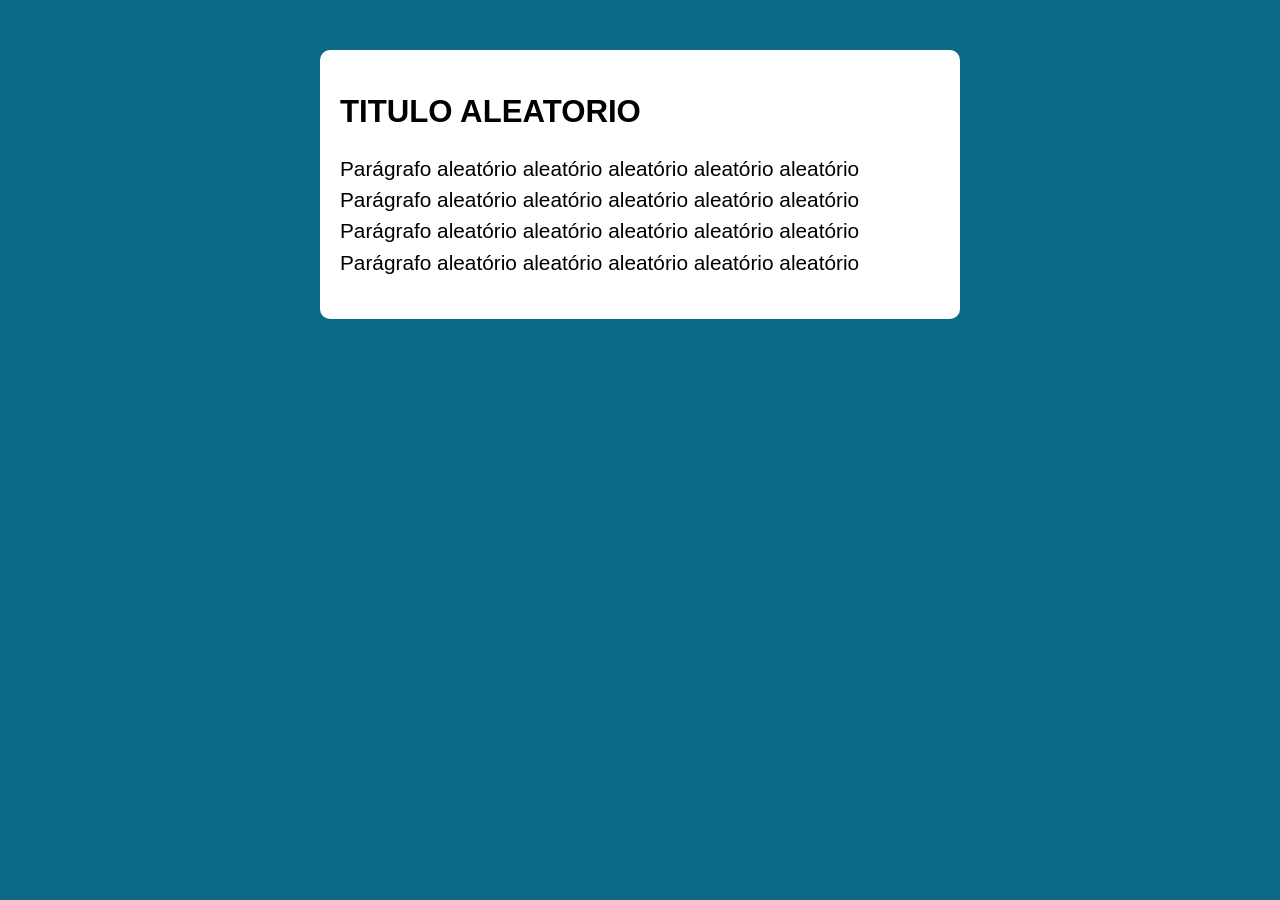
==== Módulo2_JavaScript_Lógica/modelo/index.html @ ccb431cb "Modelo HTML" ====
<!DOCTYPE html>
<html lang="pt-BR">
<head>
    <meta charset="UTF-8">
    <meta name="viewport" content="width=device-width, initial-scale=1.0">
    <title>Document</title>
    <link rel="stylesheet" href="./assets/css/style.css"/>
</head>
<body>
    
    <section class="container">
        <h1>TITULO ALEATORIO</h1>
        <p>
            Parágrafo aleatório aleatório aleatório aleatório aleatório
            Parágrafo aleatório aleatório aleatório aleatório aleatório
            Parágrafo aleatório aleatório aleatório aleatório aleatório
            Parágrafo aleatório aleatório aleatório aleatório aleatório
        </p>

        
    </section>

    <script src="./assets/js/main.js"></script>
</body>
</html>
---- Módulo2_JavaScript_Lógica/modelo/assets/css/style.css ----
:root {
    --primary-color: rgb(13, 106, 134);
    --primary-color-darker: rgb(3, 3, 3);
}

* {
    box-sizing: border-box;
    outline: 0;
}

body {
    margin: 0;
    padding: 0;
    background: var(--primary-color);
    font-family: 'Arial', serif;
    font-size: 1.3em;
    line-height: 1.5em;
}

.container {
    max-width: 640px;
    margin: 50px auto;
    background: #fff;
    padding: 20px;
    border-radius: 10px;
}

form input, form label, form button {
    display: block;
    width: 100%;
    margin-bottom: 20px;
}

form input {
    font-size: 24px;
    height: 50px;
    padding: 0 20px;
}

form input:focus {
    outline: 1px solid var(--primary-color);
}

form button {
    border: none;
    background: var(--primary-color);
    color: #fff;
    font-size: 18px;
    font-weight: bold;
    height: 50px;
    cursor: pointer;
}

form button:hover{
    background: var(--primary-color-darker);
}
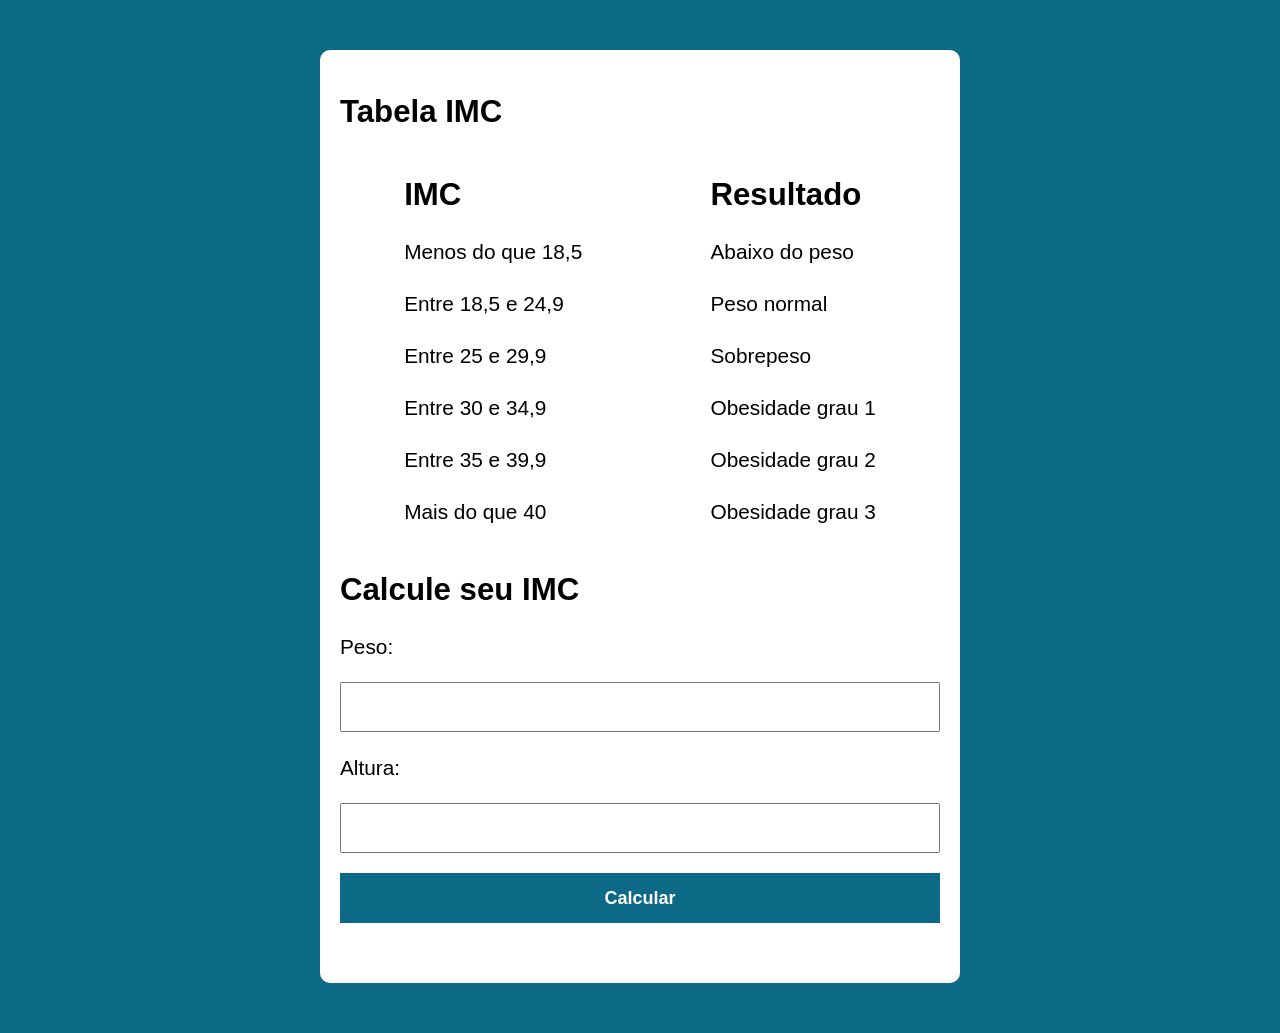
==== commit 50dfc355: "Tentativa exercício" ====
--- a/Módulo2_JavaScript_Lógica/modelo/index.html
+++ b/Módulo2_JavaScript_Lógica/modelo/index.html
@@ -9,15 +9,43 @@
 <body>
     
     <section class="container">
-        <h1>TITULO ALEATORIO</h1>
-        <p>
-            Parágrafo aleatório aleatório aleatório aleatório aleatório
-            Parágrafo aleatório aleatório aleatório aleatório aleatório
-            Parágrafo aleatório aleatório aleatório aleatório aleatório
-            Parágrafo aleatório aleatório aleatório aleatório aleatório
-        </p>
+        <h1>Tabela IMC</h1>
+        <div class="imc-table">
+            <div class="left-table">
+                <h2>IMC</h2>
+                <p>Menos do que 18,5</p>
+                <p>Entre 18,5 e 24,9</p>
+                <p>Entre 25 e 29,9</p>
+                <p>Entre 30 e 34,9</p>
+                <p>Entre 35 e 39,9</p>
+                <p>Mais do que 40</p>
+            </div>
 
-        
+            <div class="right-table">
+                <h2>Resultado</h2>
+                <p>Abaixo do peso</p>
+                <p>Peso normal</p>
+                <p>Sobrepeso</p>
+                <p>Obesidade grau 1</p>
+                <p>Obesidade grau 2</p>
+                <p>Obesidade grau 3</p>
+            </div>
+        </div>
+
+        <h1>Calcule seu IMC</h1>
+
+        <form action="">
+            <label for="input-peso">Peso:</label>
+            <input type="text" name="input-peso" id="input-peso" />
+
+            <label for="input-altura">Altura:</label>
+            <input type="text" name="input-altura" id="input-altura" />
+
+            <button>Calcular</button>
+
+            <div id="result"></div>
+        </form>
+
     </section>
 
     <script src="./assets/js/main.js"></script>
--- a/Módulo2_JavaScript_Lógica/modelo/assets/css/style.css
+++ b/Módulo2_JavaScript_Lógica/modelo/assets/css/style.css
@@ -23,6 +23,16 @@
     background: #fff;
     padding: 20px;
     border-radius: 10px;
+}
+
+.imc-table {
+    display: flex;
+    justify-content: space-around;
+}
+
+#result {
+    padding: 10px;
+    background-color: oran
 }
 
 form input, form label, form button {
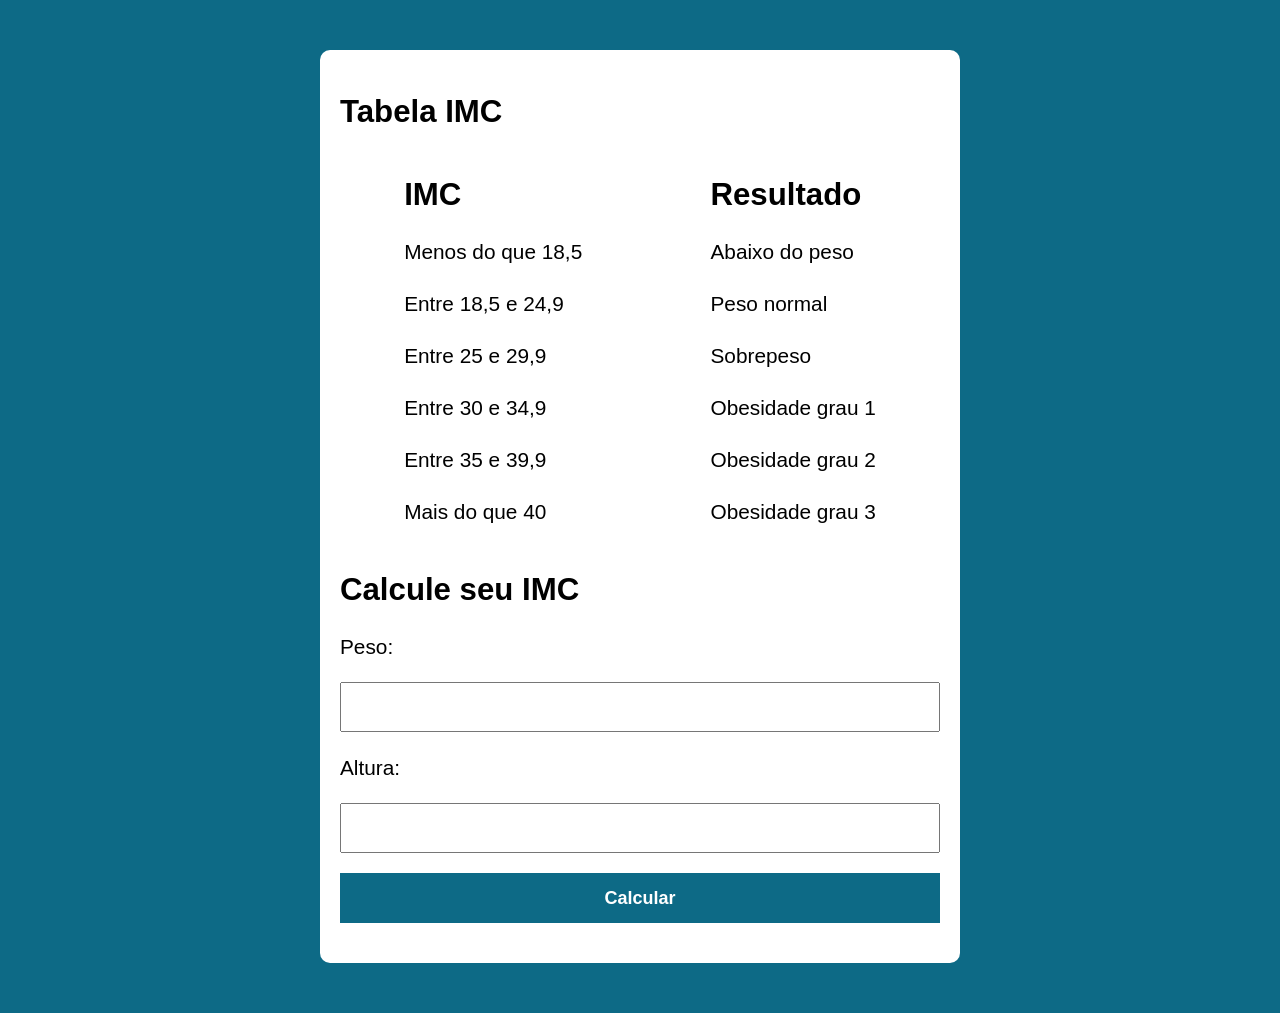
==== commit cc571a6d: "Corrigindo exercicio pt;2" ====
--- a/Módulo2_JavaScript_Lógica/modelo/index.html
+++ b/Módulo2_JavaScript_Lógica/modelo/index.html
@@ -43,7 +43,8 @@
 
             <button>Calcular</button>
 
-            <div id="result"></div>
+            <div id="resultado"></div>
+
         </form>
 
     </section>
--- a/Módulo2_JavaScript_Lógica/modelo/assets/css/style.css
+++ b/Módulo2_JavaScript_Lógica/modelo/assets/css/style.css
@@ -30,9 +30,13 @@
     justify-content: space-around;
 }
 
-#result {
+.paragrafo-resultado, .bad {
     padding: 10px;
-    background-color: oran
+    background-color: rgb(109, 255, 182);
+}
+
+.bad {
+    background: rgb(255, 150, 150);
 }
 
 form input, form label, form button {
